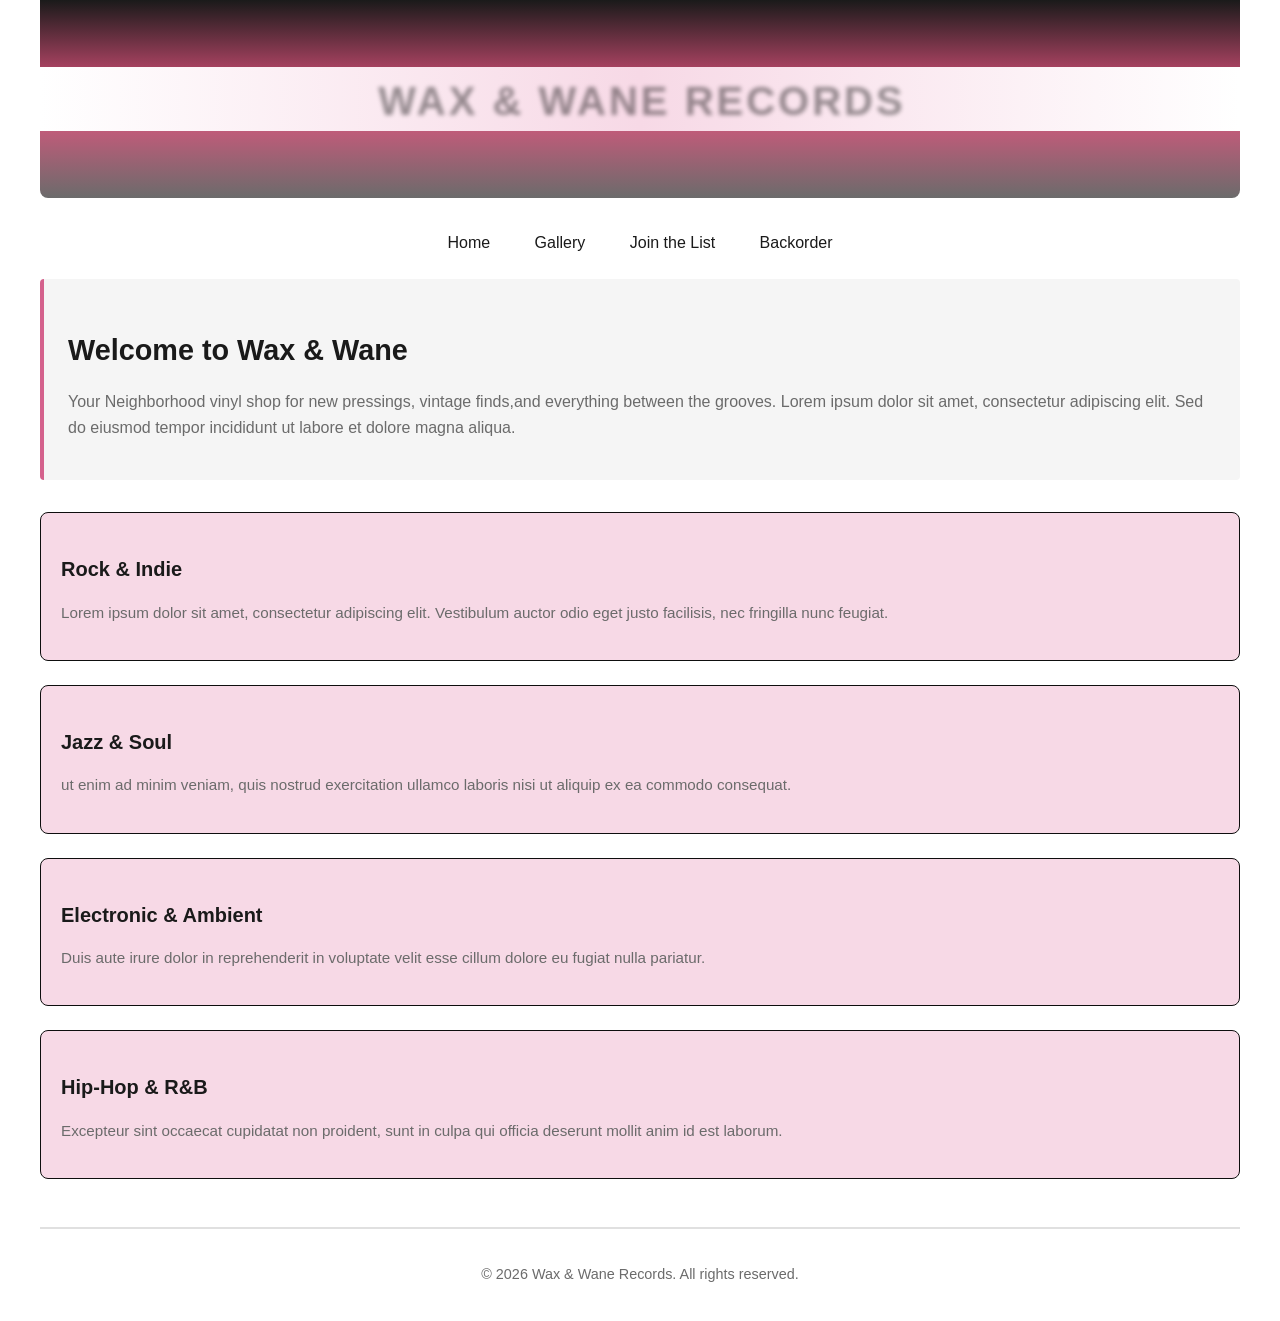
==== index.html @ a6568bd2 "Fix HTML structure and update links" ====
<!DOCTYPE html>
<!-- RUBIC: Proper doctype, lang attribute, meta charset -->
 <html lang="en">
<head>
    <meta charset="UTF-8">
    <meta name="viewport" content="width=device-width, initial-scale=1.0">
    <title>Wax &mp; Wane Records - Home</title>
    <!-- RUBRIC: External stylesheet - zero inline/embedded styles -->
    <link rel="stylesheet" href="styles.css">
</head>
<body>
    <!-- RUBRIC: Styled header with site title -->
    <header class="site-header">
        <h1>Wax &amp; Wane Records</h1>
    </header>

    <nav>
      <ul>
        <li><a href="index.html">Home</a></li>
        <li><a href="gallery.html">Gallery</a></li>
        <li><a href="join.html">Join the List</a></li>
        <li><a href="Join.html#backorder">Backorder</a></li>
      </ul>
    </nav>

    <!-- RUBRIC: Main content area with filler text and placeholder blocks -->
    <main class="content">
        <section class= "intro">
            <h2>Welcome to Wax &amp; Wane</h2>
            <p>Your Neighborhood vinyl shop for new pressings, vintage finds,and everything between the grooves. Lorem ipsum dolor sit amet, consectetur adipiscing elit. Sed do eiusmod tempor incididunt ut labore et dolore magna aliqua.</p>
        </section>

        <section class="genre-blocks">
            <article class="genre-card">
                <h3>Rock &amp; Indie</h3>
                <p>Lorem ipsum dolor sit amet, consectetur adipiscing elit. Vestibulum auctor odio eget justo facilisis, nec fringilla nunc feugiat.</p>
            </article>

            <article class="genre-card">
                <h3>Jazz &amp; Soul</h3>
                <p>ut enim ad minim veniam, quis nostrud exercitation ullamco laboris nisi ut aliquip ex ea commodo consequat.</p>
            </article>

            <article class="genre-card">
                <h3>Electronic &amp; Ambient</h3>
                <p>Duis aute irure dolor in reprehenderit in voluptate velit esse cillum dolore eu fugiat nulla pariatur.</p>
            </article>

            <article class="genre-card">
                <h3>Hip-Hop &amp; R&amp;B</h3>
                <p>Excepteur sint occaecat cupidatat non proident, sunt in culpa qui officia deserunt mollit anim id est laborum.</p>
            </article>
        </section>  
    </main>

    <!-- RUBRIC: Shared template footer -->
    <footer class="site-footer">
        <p>&copy; 2026 Wax &amp; Wane Records. All rights reserved.</p>
    </footer>

</body>
</html>
---- styles.css ----
/*=====================================================
styles.css - Wax & Wane Records (Project 2-2, CIS -132)
External stylesheet - zero inline/ embedded styles
======================================================= */

{
    margin: 0;
    padding: 0;
    box-sizing: border-box;
}

body {
    font-family: 'segoe UI', Tahoma, Geneva, Verdana, sans-serif;
    line-height: 1.6;
    color: #6b6b6b;
    background-color:#ffffff;
}

body {
    max-width: 1200px;
    margin: 0 auto;
    padding: 0 2%;
}

/* -- HEADER -- */
.site-header {
    background: linear-gradient(#1a1a1a 0%, #e75480 50%, #6b6b6b 100%);
    padding: 2.5rem 0;
    text-align: center;
    border-radius: 0 0 8px 8px;
    margin-bottom: 1.5rem;
}

.site-header h1 {
    font-size: 2.5rem;
    font-weight: 800;
    letter-spacing: 3px;
    text-transform: uppercase;
    background: linear-gradient(to right,#ffffff,#f7d9e6,#ffffff);
    color: transparent;
    text-shadow: 2px 2px 4px rgba(0, 0, 0, 0.4);
}

.main-nav {
    background-color: #1a1a1a;
    border-radius: 6px;
    margin-bottom: 1.5rem;
    width: 100%;
}

.main-nav li {
    flex: 1 1 auto;
    text-align: center;
}

.main-nav a {
    display: block;
    padding: 0.9rem 1.5rem;
    color: #ffffff;
    text-decoration: none;
    font-weight: 600;
    font-size: 1.05rem;
    letter-spacing: 1px;
    transition: background-color 0.3s ease, color 0.3s ease;
}

.main-nav a:hover {
    background-color: #d4618c;
    color: #ffffff;
}

.main-nav a:active {
    background-color: #6b6b6b;
}

.content {
    width: 100%;
    padding: 1rem 0;
}

.intro {
    margin-bottom: 2rem;
    padding: 1.5rem;
    background-color: #f5f5f5;
    border-left: 4px solid #d4618c;
    border-radius: 4px;
}

.intro h2 {
    color: #1a1a1a;
    margin-bottom: 0.75rem;
    font-size: 1.8rem;
}

.genre-blocks {
    display: flex;
    flex-wrap: wrap;
    gap: 1.5rem;
}

.genre-card {
    flex: 1 1 calc(50% - 1.5rem);
    background-color: #f7d9e6;
    border: 1px solid #0e0e0e;
    border-radius: 8px;
    padding: 1.25rem;
    transition: box-shadow 0.3s ease;
}

.genre-card:hover {
    box-shadow: 0 4px 12px rgba(212, 97, 140, 0.3);
}

.genre-card h3 {
    color: #1a1a1a;
    margin-bottom: 0.5rem;
    font-size: 1.25rem;
}

.genre-card p {
    font-size: 0.95rem;
    color: #6b6b6b;
}

.site-footer {
    width: 100%;
    margin-top: 2rem;
    padding: 1.25rem 0;
    border-top: 2px solid #e0e0e0;
    text-align: center;
    color: #6b6b6b;
    font-size: 0.9rem;
}

img {
    max-width: 100%;
    height: auto;
    display: block;
}

@media screen and (max-width: 768px) {
    
    .main-nav ul {
        flex-direction: column;
    }
    .main-nav li {
        flex: 1 1 100%;
        border-bottom: 1px solid #333;  
    }

    .main nav li: last-child {
        border-bottom: none;
    }

    .genre-card {
        flex: 1 1 100%;
    }

    .site-header h1 {
        font-size: 1.8rem;
    }

    body {
    padding: 0 4%;
    }
}

@media screen and (max-width: 480px) {
    .site-header h1 {
        font-size: 1.4rem;
        letter-spacing: 1px;
    }

    .intro h2 {
        font-size: 1.4rem;
    }
}

form {
  width: 90%;
  max-width: 40em;
  margin: 1.5em 0;
  padding: 1.5em;
  background-color: #f4f4f4;
  border: 1px solid #cccccc;
  border-radius: 0.5em;
}

form label {
  display: block;
  margin-top: 1em;
  margin-bottom: 0.35em;
  font-weight: bold;
  font-size: 1em;
  color:#1a1a1a;
}

form input[type="text"],
form input[type="email"],
form select,
form textarea {
  display: block;
  width: 100%;
  padding: 0.6em;
  font-size: 1em;
  font-family: inherit;
  color: #1a1a1a;
  background-color: #ffffff;
  border: 1px solid #999999;
  border-radius: 0.25em;
  box-sizing: border-box;
}

form input[type="text"]:focus,
form input[type="email"]:focus,
form select:focus,
form textarea:focus {
  outline: none;
  border: 2px solid #e75480;
  background-color: #fff5f8;
}

form textarea {
  resize: vertical;
  min-height: 6em;
}

form .check-label {
  display: block;
  margin: 1.25em 0 0.5em 0;
  font-weight: normal;
}

form .check-label input[type="checkbox"] {
  margin-right: 0.5em;
}

.form-buttons {
  margin-top: 1.5em;
}

form input[type="submit"],
form input[type="reset"] {
  padding: 0.75em 1.75em;
  margin-right: 0.75em;
  font-size: 1em;
  font-family: inherit;
  font-weight: bold;
  border: 2px solid #1a1a1a;
  border-radius: 0.25em;
  cursor: pointer;
}

form input[type="submit"] {
  background-color: #e75480;
  border-color: #e75480;
  color: #ffffff;
}

form input[type="submit"]:hover {
  background-color: #c93f68;
  border-color: #c93f68;
}

form input[type="reset"] {
  background-color: #999999;
  border-color: #999999;
  color: #ffffff;
}

form input[type="reset"]:hover {
  background-color: #777777;
  border-color: #777777;
}

.gallery {
  width:100%;
  margin: 1.5em 0;
  text-align: center;
  font-size: 0;
}

.gallery-item {
  display: inline-block;
  vertical-align: top;
  width: 22%;
  margin: 1%;
  padding: 0.5em;
  background-color: #ffffff;
  border: 2px solid #cccccc;
  border-radius: 0.25em;
  box-sizing: border-box;
  font-size: 1em;
}

.gallery-item:hover {
  border: 2px solid #e75480;
}

.gallery-item img {
  display: block;
  width: 100%;
  height: auto;
  border-radius: 0.15em;
}

.gallery-item figcaption {
  padding: 0.75em 0.25em 0.25em 0.25em;
  font-size: 0.9em;
  line-height: 1.4;
  text-align: center;
  color: #444444; 
}

.gallery-item figcaption strong {
  display: block;
  margin-bottom: 0.35em;
  font-size: 1.1em;
  color: #1a1a1a;
}

nav ul {
  list-style-type: none;
  margin: 0;
  padding: 0;
  text-align: center;
}

nav li {
  display: inline-block;
  margin: 0 0.5em;
}

nav a {
  display: inline-block;
  padding: 0.5em 0.75em;
  font-size: 1em;
  text-decoration: none;
  color: #1a1a1a;
}

nav a:hover {
  color: #e75480;
}

@media screen and (max-width: 40em) {
  .gallery-item {
    width: 46%;
    margin: 2%;
  }

  nav li {
    margin: 0 0.25em;
  }

  nav a {
    padding: 0.4em 0.4em;
    font-size: 0.9em;
  }
}

@media screen and (max-width: 26em) {
  .gallery-item {
    width: 96%;
    margin: 2%;
  }
}
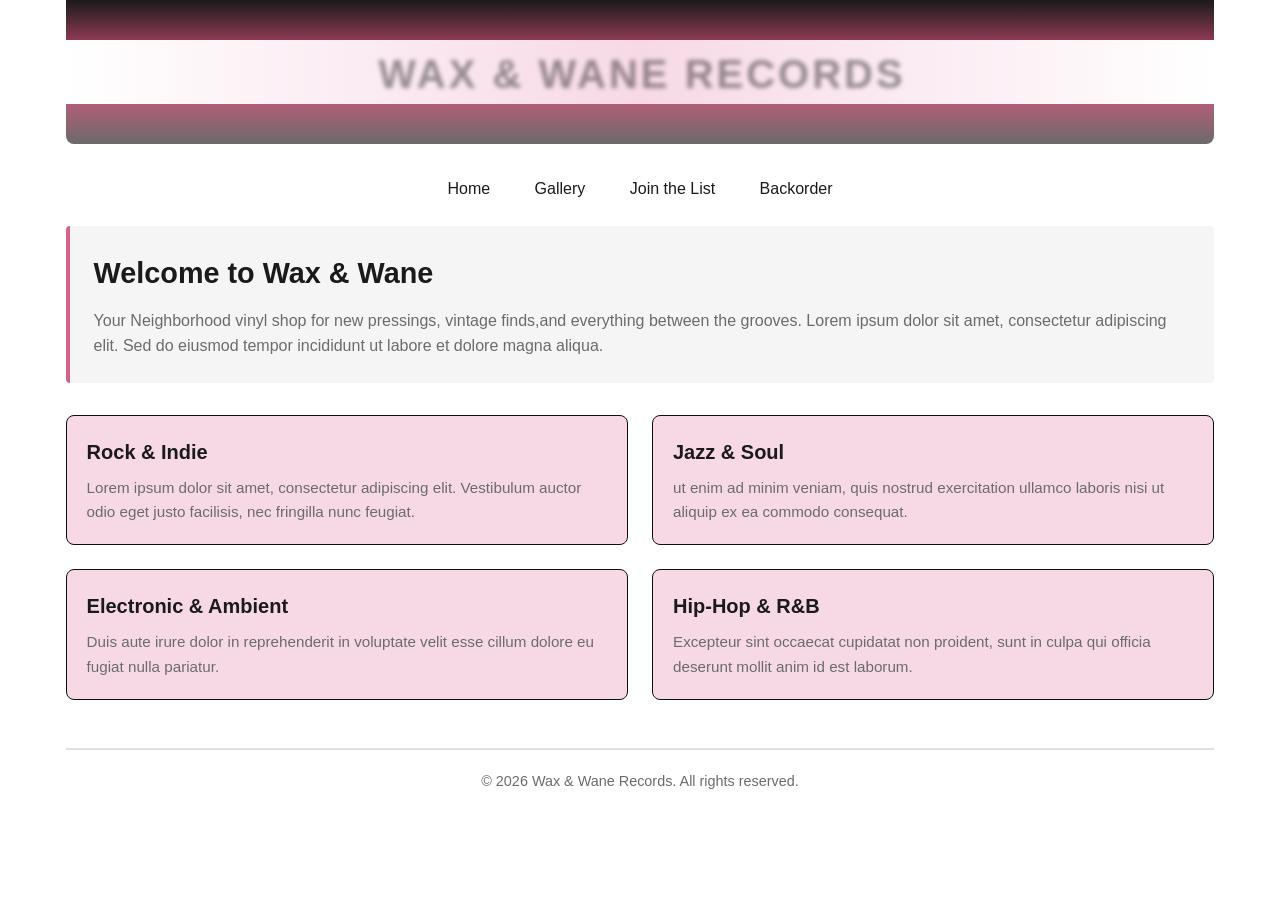
==== commit eba980fe: "Fix HTML structure and update links" ====
--- a/styles.css
+++ b/styles.css
@@ -1,16 +1,11 @@
-/*=====================================================
-styles.css - Wax & Wane Records (Project 2-2, CIS -132)
-External stylesheet - zero inline/ embedded styles
-======================================================= */
-
-{
+*{
     margin: 0;
     padding: 0;
     box-sizing: border-box;
 }
 
 body {
-    font-family: 'segoe UI', Tahoma, Geneva, Verdana, sans-serif;
+    font-family: 'Segoe UI', Tahoma, Geneva, Verdana, sans-serif;
     line-height: 1.6;
     color: #6b6b6b;
     background-color:#ffffff;
@@ -148,7 +143,7 @@
         border-bottom: 1px solid #333;  
     }
 
-    .main nav li: last-child {
+    .main-nav li:last-child {
         border-bottom: none;
     }
 
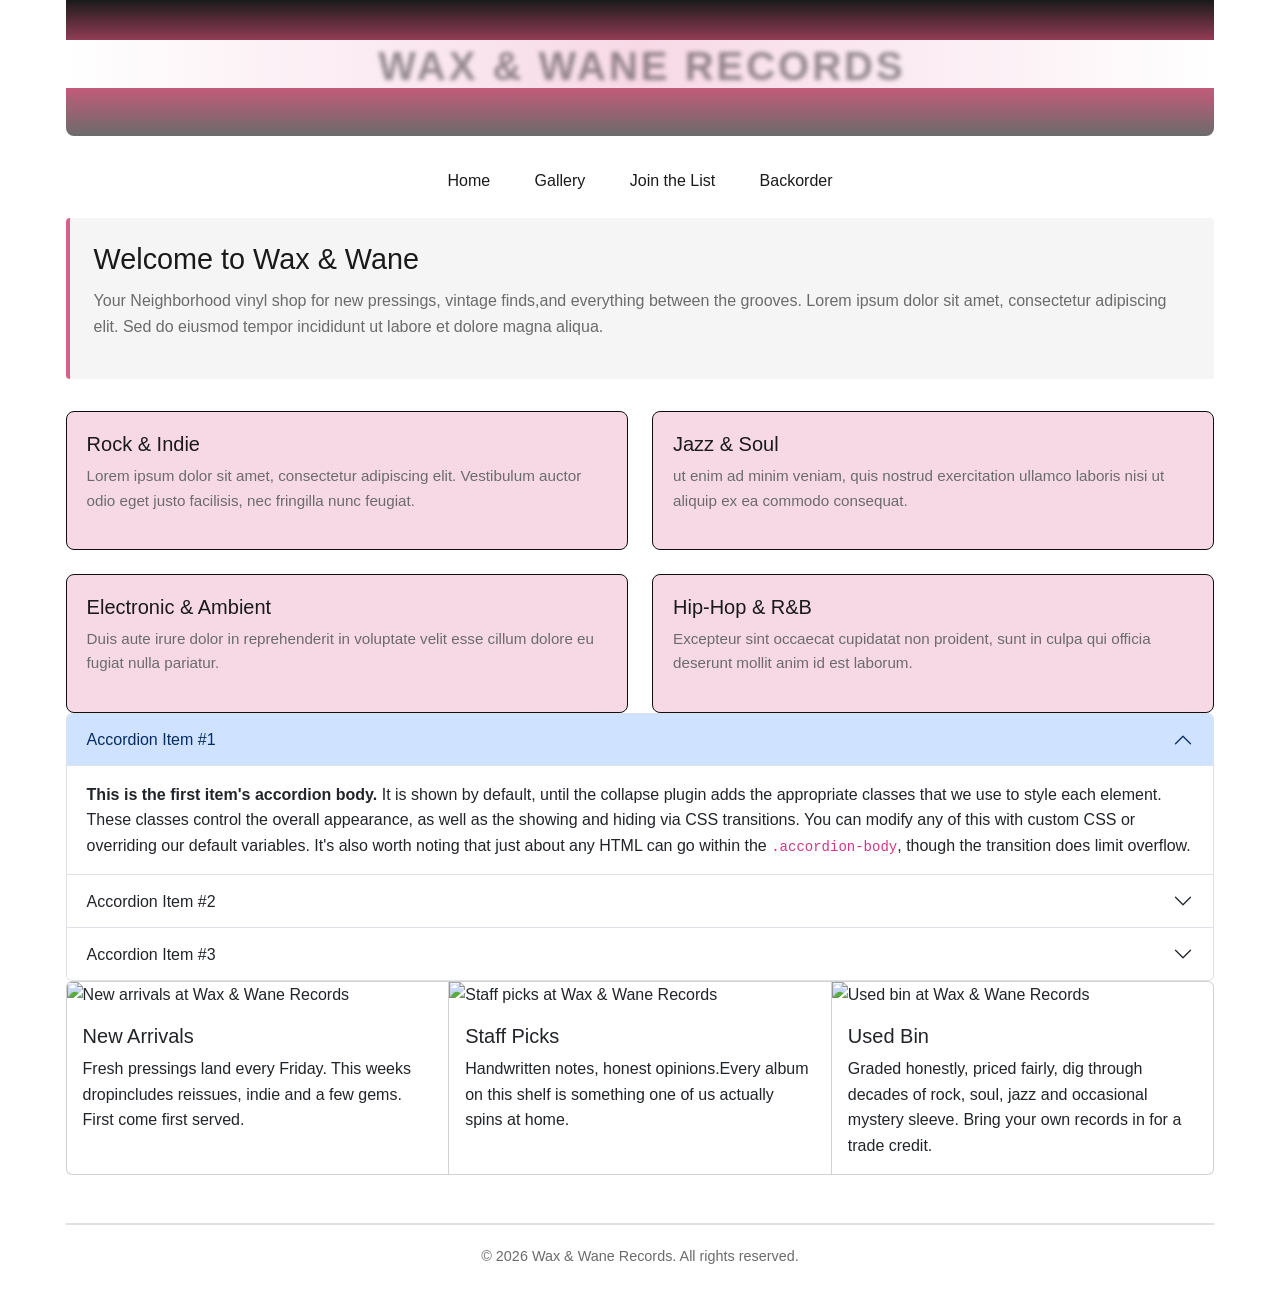
==== commit fd9c9679: "Add files via upload" ====
--- a/index.html
+++ b/index.html
@@ -6,10 +6,12 @@
     <meta name="viewport" content="width=device-width, initial-scale=1.0">
     <title>Wax &mp; Wane Records - Home</title>
     <!-- RUBRIC: External stylesheet - zero inline/embedded styles -->
+    <link href="https://cdn.jsdelivr.net/npm/bootstrap@5.1.3/dist/css/bootstrap.min.css" rel="stylesheet">
     <link rel="stylesheet" href="styles.css">
+    
 </head>
 <body>
-    <!-- RUBRIC: Styled header with site title -->
+  
     <header class="site-header">
         <h1>Wax &amp; Wane Records</h1>
     </header>
@@ -17,7 +19,7 @@
     <nav>
       <ul>
         <li><a href="index.html">Home</a></li>
-        <li><a href="gallery.html">Gallery</a></li>
+        <li><a href="Gallery.html">Gallery</a></li>
         <li><a href="join.html">Join the List</a></li>
         <li><a href="Join.html#backorder">Backorder</a></li>
       </ul>
@@ -50,7 +52,69 @@
                 <h3>Hip-Hop &amp; R&amp;B</h3>
                 <p>Excepteur sint occaecat cupidatat non proident, sunt in culpa qui officia deserunt mollit anim id est laborum.</p>
             </article>
-        </section>  
+        </section> 
+
+<div class="accordion" id="accordionExample">
+  <div class="accordion-item">
+    <h2 class="accordion-header" id="headingOne">
+      <button class="accordion-button" type="button" data-bs-toggle="collapse" data-bs-target="#collapseOne" aria-expanded="true" aria-controls="collapseOne">
+        Accordion Item #1
+      </button>
+    </h2>
+    <div id="collapseOne" class="accordion-collapse collapse show" aria-labelledby="headingOne" data-bs-parent="#accordionExample">
+      <div class="accordion-body">
+        <strong>This is the first item's accordion body.</strong> It is shown by default, until the collapse plugin adds the appropriate classes that we use to style each element. These classes control the overall appearance, as well as the showing and hiding via CSS transitions. You can modify any of this with custom CSS or overriding our default variables. It's also worth noting that just about any HTML can go within the <code>.accordion-body</code>, though the transition does limit overflow.
+      </div>
+    </div>
+  </div>
+  <div class="accordion-item">
+    <h2 class="accordion-header" id="headingTwo">
+      <button class="accordion-button collapsed" type="button" data-bs-toggle="collapse" data-bs-target="#collapseTwo" aria-expanded="false" aria-controls="collapseTwo">
+        Accordion Item #2
+      </button>
+    </h2>
+    <div id="collapseTwo" class="accordion-collapse collapse" aria-labelledby="headingTwo" data-bs-parent="#accordionExample">
+      <div class="accordion-body">
+        <strong>This is the second item's accordion body.</strong> It is hidden by default, until the collapse plugin adds the appropriate classes that we use to style each element. These classes control the overall appearance, as well as the showing and hiding via CSS transitions. You can modify any of this with custom CSS or overriding our default variables. It's also worth noting that just about any HTML can go within the <code>.accordion-body</code>, though the transition does limit overflow.
+      </div>
+    </div>
+  </div>
+  <div class="accordion-item">
+    <h2 class="accordion-header" id="headingThree">
+      <button class="accordion-button collapsed" type="button" data-bs-toggle="collapse" data-bs-target="#collapseThree" aria-expanded="false" aria-controls="collapseThree">
+        Accordion Item #3
+      </button>
+    </h2>
+    <div id="collapseThree" class="accordion-collapse collapse" aria-labelledby="headingThree" data-bs-parent="#accordionExample">
+      <div class="accordion-body">
+        <strong>This is the third item's accordion body.</strong> It is hidden by default, until the collapse plugin adds the appropriate classes that we use to style each element. These classes control the overall appearance, as well as the showing and hiding via CSS transitions. You can modify any of this with custom CSS or overriding our default variables. It's also worth noting that just about any HTML can go within the <code>.accordion-body</code>, though the transition does limit overflow.
+      </div>
+    </div>
+  </div>
+</div> 
+<div class="card-group">
+  <div class="card">
+    <img src="images/new-arrivals.jpg" class="card-img-top" alt="New arrivals at Wax & Wane Records">
+    <div class="card-body">
+      <h5 class="card-title">New Arrivals</h5>
+      <p class="card-text">Fresh pressings land every Friday. This weeks dropincludes reissues, indie and a few gems. First come first served.</p>
+    </div>
+  </div>
+  <div class="card">
+    <img src="images/staff-picks.jpg" class="card-img-top" alt="Staff picks at Wax & Wane Records">
+    <div class="card-body">
+      <h5 class="card-title">Staff Picks</h5>
+      <p class="card-text">Handwritten notes, honest opinions.Every album on this shelf is something one of us actually spins at home.</p>
+    </div>
+  </div>
+  <div class="card">
+     <img src="images/used-bin.jpg" class="card-img-top" alt="Used bin at Wax & Wane Records">
+    <div class="card-body">
+      <h5 class="card-title">Used Bin</h5>
+      <p class="card-text"> Graded honestly, priced fairly, dig through decades of rock, soul, jazz and occasional mystery sleeve. Bring your own records in for a trade credit.</p>
+    </div>
+  </div>
+</div>
     </main>
 
     <!-- RUBRIC: Shared template footer -->
@@ -58,5 +122,7 @@
         <p>&copy; 2026 Wax &amp; Wane Records. All rights reserved.</p>
     </footer>
 
+    <script src="https://cdn.jsdelivr.net/npm/bootstrap@5.1.3/dist/js/bootstrap.bundle.min.js"crossorigin="anomymous"></script>
+
 </body>
-</html>
+ </html>
--- a/styles.css
+++ b/styles.css
@@ -17,7 +17,6 @@
     padding: 0 2%;
 }
 
-/* -- HEADER -- */
 .site-header {
     background: linear-gradient(#1a1a1a 0%, #e75480 50%, #6b6b6b 100%);
     padding: 2.5rem 0;
@@ -273,9 +272,10 @@
   margin: 1.5em 0;
   text-align: center;
   font-size: 0;
-}
-
-.gallery-item {
+  overflow: visible;
+}
+
+.gallery-item {height: auto;
   display: inline-block;
   vertical-align: top;
   width: 22%;
@@ -295,7 +295,7 @@
 .gallery-item img {
   display: block;
   width: 100%;
-  height: auto;
+  height: 200px;
   border-radius: 0.15em;
 }
 
@@ -304,7 +304,8 @@
   font-size: 0.9em;
   line-height: 1.4;
   text-align: center;
-  color: #444444; 
+  color: #444444;
+  overflow: visible;
 }
 
 .gallery-item figcaption strong {
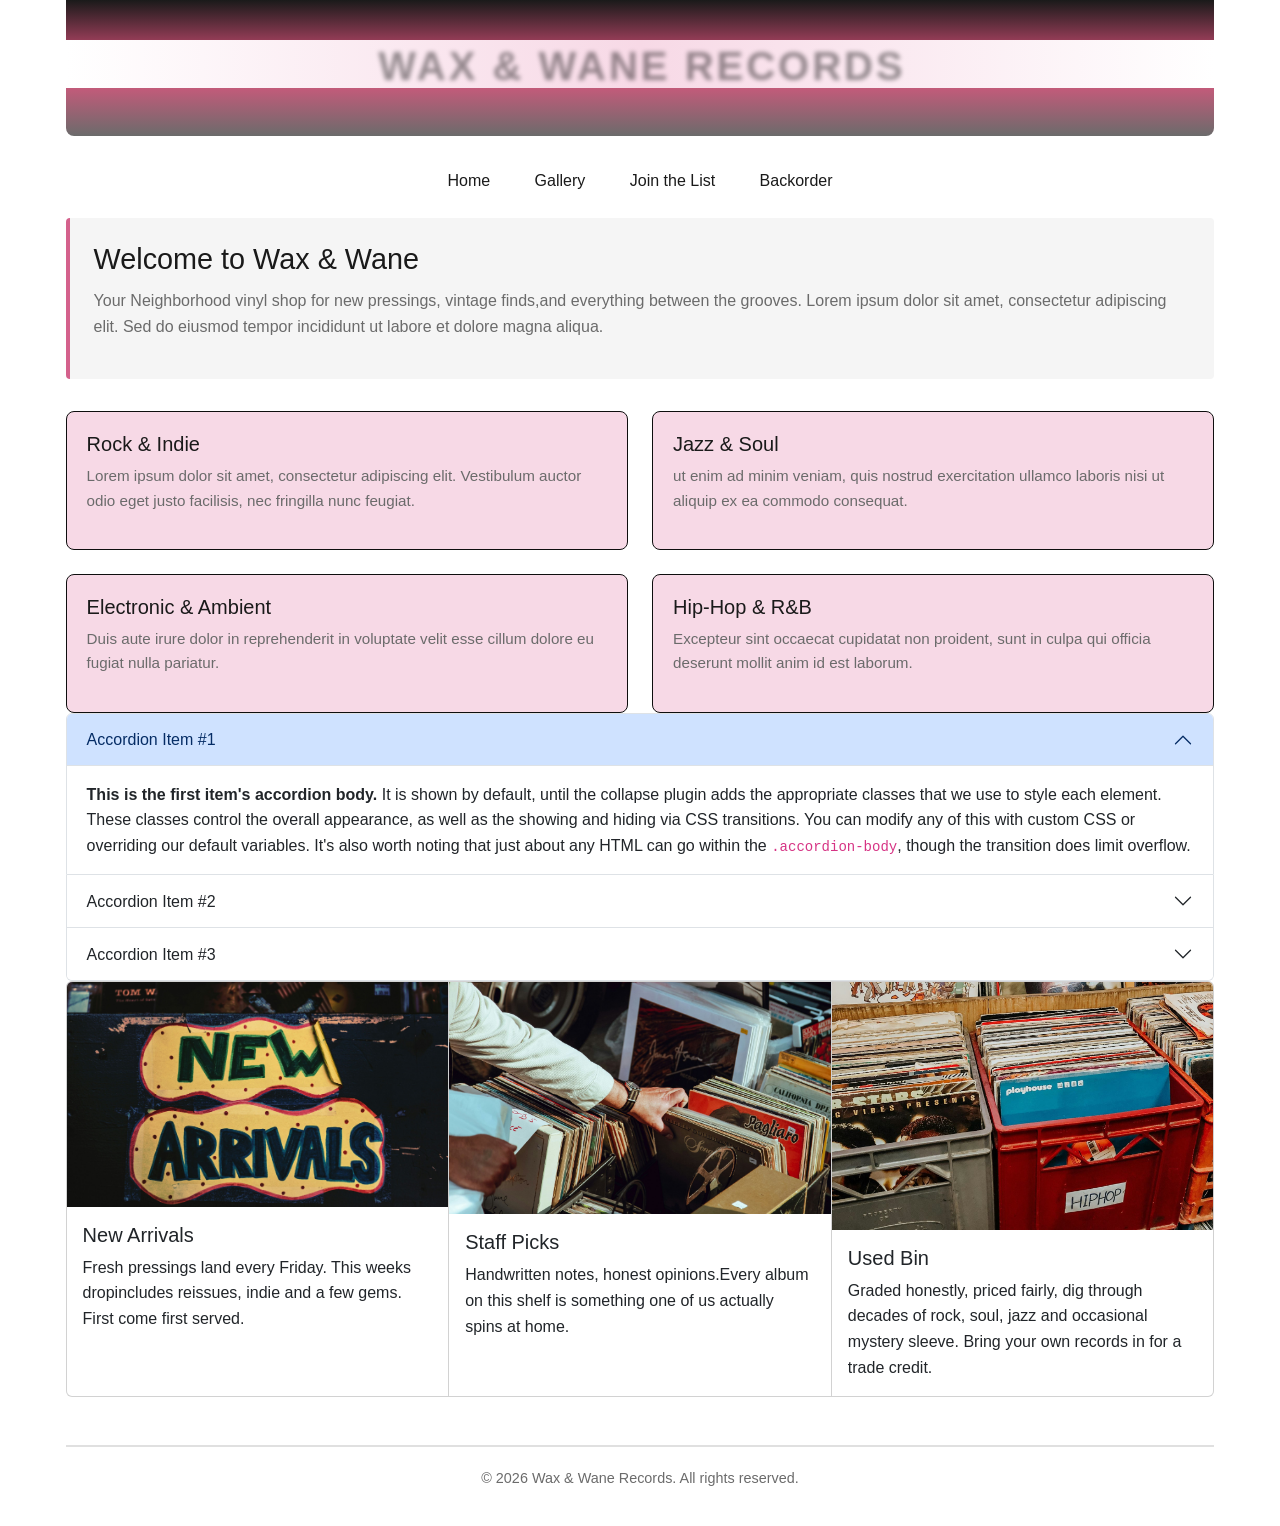
==== commit b598b2c4: "Add files via upload" ====
--- a/index.html
+++ b/index.html
@@ -21,7 +21,7 @@
         <li><a href="index.html">Home</a></li>
         <li><a href="Gallery.html">Gallery</a></li>
         <li><a href="join.html">Join the List</a></li>
-        <li><a href="Join.html#backorder">Backorder</a></li>
+        <li><a href="backorder.html">Backorder</a></li>
       </ul>
     </nav>
 
--- a/styles.css
+++ b/styles.css
@@ -272,7 +272,7 @@
   margin: 1.5em 0;
   text-align: center;
   font-size: 0;
-  overflow: visible;
+  overflow: hidden;
 }
 
 .gallery-item {height: auto;
@@ -304,8 +304,7 @@
   font-size: 0.9em;
   line-height: 1.4;
   text-align: center;
-  color: #444444;
-  overflow: visible;
+  color: #444444; 
 }
 
 .gallery-item figcaption strong {
@@ -361,4 +360,7 @@
     margin: 2%;
   }
 }
+.table th, .table td {padding:12px 16px;}
+.table{ width:100%;table-layout:auto;}  
+
  
